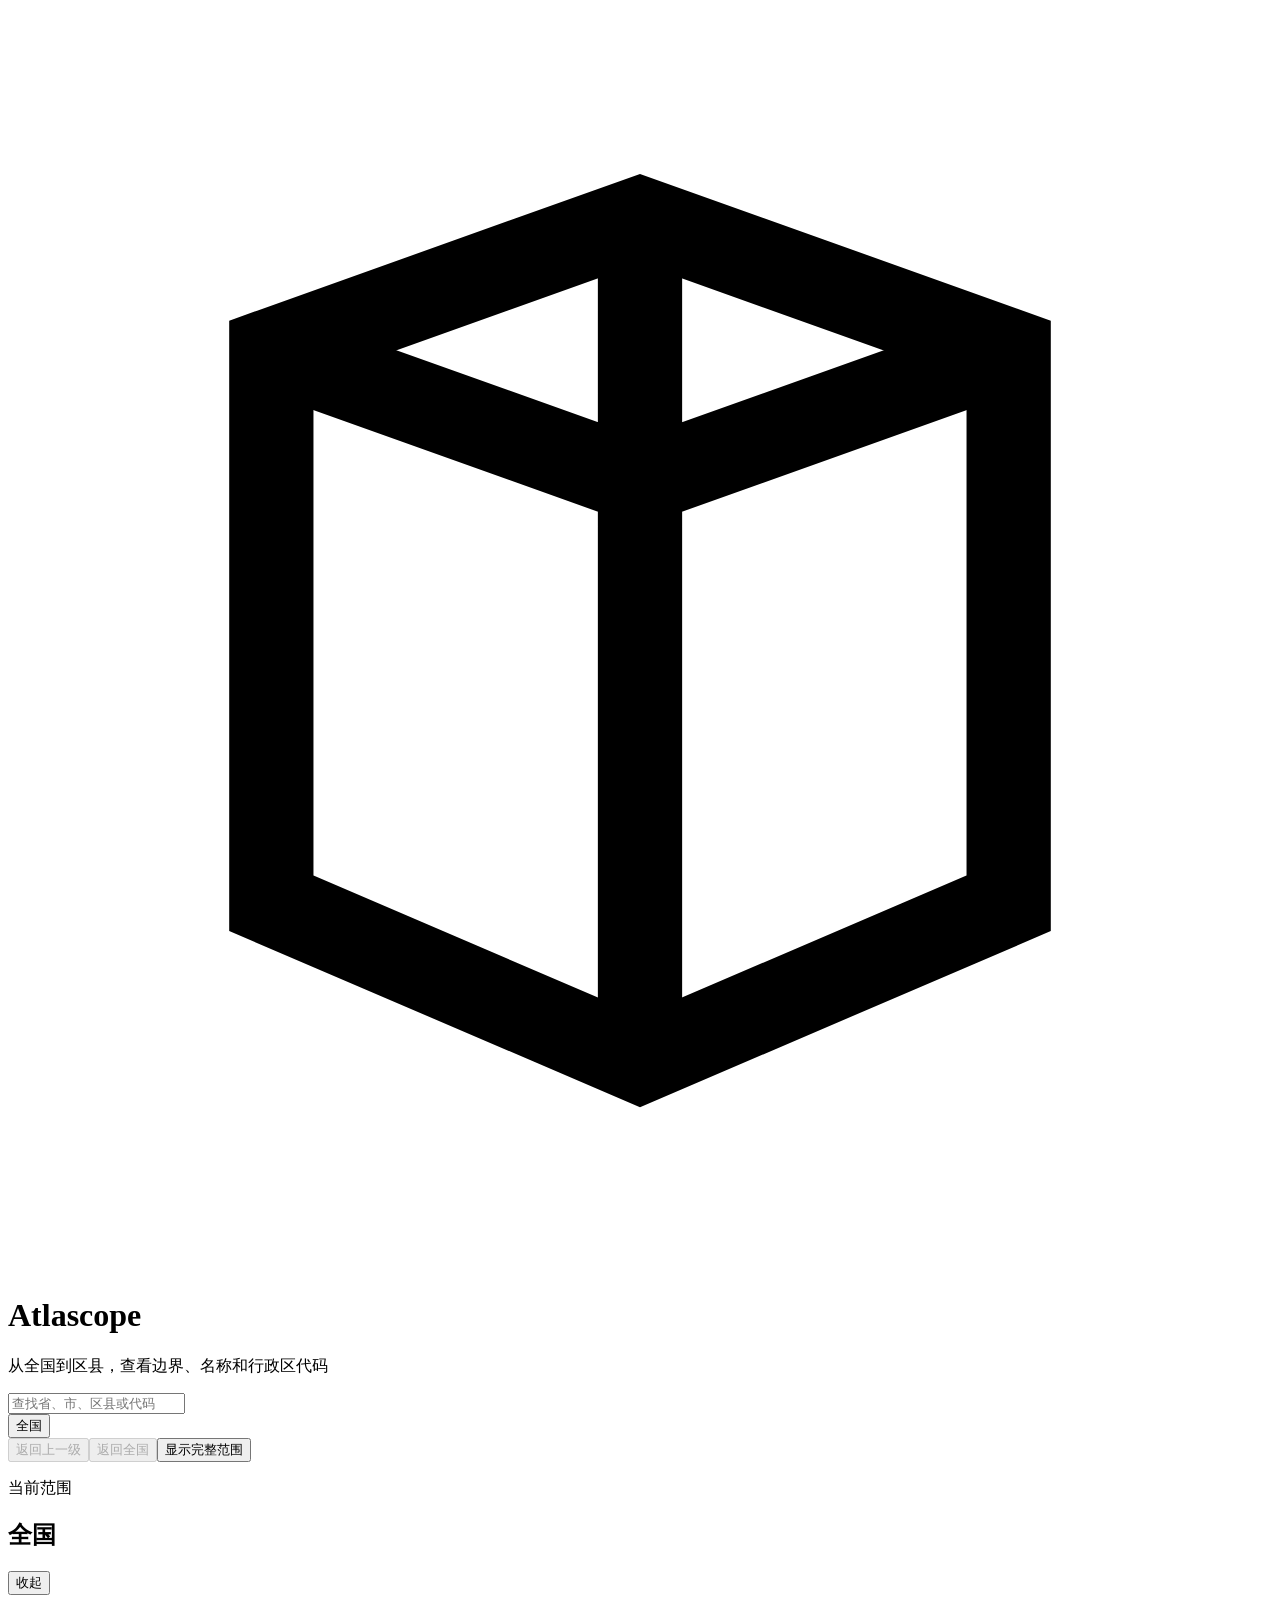
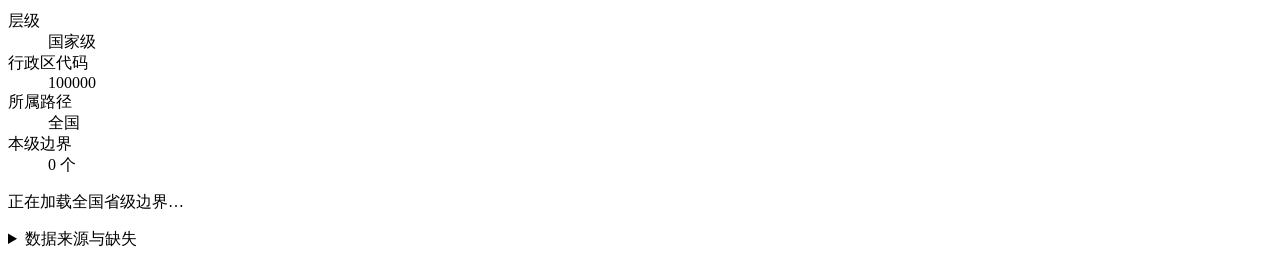
==== index.html @ 9f171c5e "Publish static site files" ====
<!DOCTYPE html><!--BEqRaWG2cNO3hv6pi0K8J--><html lang="zh-CN" class="__variable_ecb3c1 h-full"><head><meta charSet="utf-8"/><link rel="preconnect" href="/" crossorigin=""/><meta name="viewport" content="width=device-width, initial-scale=1"/><link rel="stylesheet" href="/atlascope/_next/static/css/bd05fb4ca9b27a89.css" data-precedence="next"/><link rel="stylesheet" href="/atlascope/_next/static/css/56d1cfe1d485be5c.css" data-precedence="next"/><link rel="stylesheet" href="/atlascope/_next/static/css/735f062c229f827c.css" data-precedence="next"/><link rel="preload" as="script" fetchPriority="low" href="/atlascope/_next/static/chunks/webpack-6c40f031253ef531.js"/><script src="/atlascope/_next/static/chunks/4bd1b696-c023c6e3521b1417.js" async=""></script><script src="/atlascope/_next/static/chunks/255-fd993c962884827f.js" async=""></script><script src="/atlascope/_next/static/chunks/main-app-9b43bfce8f60fe8d.js" async=""></script><script src="/atlascope/_next/static/chunks/951-7b584534cdc76bf4.js" async=""></script><script src="/atlascope/_next/static/chunks/app/page-64fef6099e2eeacb.js" async=""></script><meta name="next-size-adjust" content=""/><meta name="theme-color" content="#eef5f3"/><title>Atlascope</title><meta name="description" content="Atlascope 按省、市、区县查看中国行政区边界、中文名称和行政区代码。边界来自阿里云 DataV GeoAtlas。"/><meta name="application-name" content="Atlascope"/><link rel="icon" href="/atlascope/icon.svg?1429eaff9af753f8" type="image/svg+xml" sizes="any"/><script src="/atlascope/_next/static/chunks/polyfills-42372ed130431b0a.js" noModule=""></script></head><body class="h-full antialiased"><div hidden=""><!--$--><!--/$--></div><div class="flex h-dvh min-h-0 flex-col bg-[#eef5f3] text-[#16332f]"><header class="z-30 flex shrink-0 flex-col gap-2 border-b border-[#d5e4e0] bg-white/92 px-3 py-2.5 backdrop-blur sm:flex-row sm:items-center sm:px-5"><div class="flex items-center gap-3"><span class="grid size-9 place-items-center rounded-xl bg-[#0f6e67] text-white shadow-sm" aria-hidden="true"><svg viewBox="0 0 24 24" class="size-5" fill="none"><path d="M5 6.5 12 4l7 2.5V17L12 20 5 17V6.5Z" stroke="currentColor" stroke-width="1.6"></path><path d="M12 4v16M5 6.5l7 2.5 7-2.5" stroke="currentColor" stroke-width="1.6"></path></svg></span><div><h1 class="text-base font-semibold leading-none tracking-tight">Atlascope</h1><p class="mt-1 hidden text-xs text-[#5d7874] sm:block">从全国到区县，查看边界、名称和行政区代码</p></div></div><div class="relative sm:ml-auto sm:w-80"><input id="base-ui-_R_pavb_" data-slot="input" placeholder="查找省、市、区县或代码" aria-label="查找行政区" class="w-full min-w-0 rounded-lg border border-input px-2.5 py-1 text-base transition-colors outline-none file:inline-flex file:h-6 file:border-0 file:bg-transparent file:text-sm file:font-medium file:text-foreground placeholder:text-muted-foreground focus-visible:border-ring focus-visible:ring-3 focus-visible:ring-ring/50 disabled:pointer-events-none disabled:cursor-not-allowed disabled:bg-input/50 disabled:opacity-50 aria-invalid:border-destructive aria-invalid:ring-3 aria-invalid:ring-destructive/20 md:text-sm dark:bg-input/30 dark:disabled:bg-input/80 dark:aria-invalid:border-destructive/50 dark:aria-invalid:ring-destructive/40 h-10 bg-white md:h-9" value=""/></div></header><div class="relative min-h-0 flex-1"><div data-testid="china-map" class="absolute inset-0 z-0"></div><div class="pointer-events-none absolute inset-0 z-20"><div data-overlay="controls" class="pointer-events-auto absolute left-3 right-14 top-3 flex max-w-[calc(100%-4.5rem)] flex-col gap-2 rounded-2xl bg-white/92 px-3 py-2 shadow-[0_10px_30px_rgba(18,60,55,0.12)] ring-1 ring-[#d7e6e2] md:right-auto md:max-w-[calc(100%-24rem)]"><nav aria-label="层级" class="flex min-w-0 flex-wrap items-center gap-1 text-sm"><span class="flex items-center gap-1"><button type="button" class="rounded-md px-1.5 py-1 hover:bg-[#e7f4f1]">全国</button></span></nav><div class="flex gap-1.5 overflow-x-auto"><button type="button" data-disabled="" tabindex="0" disabled="" data-slot="button" class="group/button inline-flex items-center justify-center rounded-lg border bg-clip-padding text-sm font-medium whitespace-nowrap transition-all outline-none select-none focus-visible:border-ring focus-visible:ring-3 focus-visible:ring-ring/50 active:not-aria-[haspopup]:translate-y-px disabled:pointer-events-none disabled:opacity-50 aria-invalid:border-destructive aria-invalid:ring-3 aria-invalid:ring-destructive/20 dark:aria-invalid:border-destructive/50 dark:aria-invalid:ring-destructive/40 [&amp;_svg]:pointer-events-none [&amp;_svg]:shrink-0 [&amp;_svg:not([class*=&#x27;size-&#x27;])]:size-4 border-border hover:bg-muted hover:text-foreground aria-expanded:bg-muted aria-expanded:text-foreground dark:border-input dark:bg-input/30 dark:hover:bg-input/50 gap-1.5 has-data-[icon=inline-end]:pr-2 has-data-[icon=inline-start]:pl-2 h-10 shrink-0 bg-white px-3 md:h-8">返回上一级</button><button type="button" data-disabled="" tabindex="0" disabled="" data-slot="button" class="group/button inline-flex items-center justify-center rounded-lg border bg-clip-padding text-sm font-medium whitespace-nowrap transition-all outline-none select-none focus-visible:border-ring focus-visible:ring-3 focus-visible:ring-ring/50 active:not-aria-[haspopup]:translate-y-px disabled:pointer-events-none disabled:opacity-50 aria-invalid:border-destructive aria-invalid:ring-3 aria-invalid:ring-destructive/20 dark:aria-invalid:border-destructive/50 dark:aria-invalid:ring-destructive/40 [&amp;_svg]:pointer-events-none [&amp;_svg]:shrink-0 [&amp;_svg:not([class*=&#x27;size-&#x27;])]:size-4 border-border hover:bg-muted hover:text-foreground aria-expanded:bg-muted aria-expanded:text-foreground dark:border-input dark:bg-input/30 dark:hover:bg-input/50 gap-1.5 has-data-[icon=inline-end]:pr-2 has-data-[icon=inline-start]:pl-2 h-10 shrink-0 bg-white px-3 md:h-8">返回全国</button><button type="button" tabindex="0" data-slot="button" class="group/button inline-flex items-center justify-center rounded-lg border bg-clip-padding text-sm font-medium whitespace-nowrap transition-all outline-none select-none focus-visible:border-ring focus-visible:ring-3 focus-visible:ring-ring/50 active:not-aria-[haspopup]:translate-y-px disabled:pointer-events-none disabled:opacity-50 aria-invalid:border-destructive aria-invalid:ring-3 aria-invalid:ring-destructive/20 dark:aria-invalid:border-destructive/50 dark:aria-invalid:ring-destructive/40 [&amp;_svg]:pointer-events-none [&amp;_svg]:shrink-0 [&amp;_svg:not([class*=&#x27;size-&#x27;])]:size-4 border-border hover:bg-muted hover:text-foreground aria-expanded:bg-muted aria-expanded:text-foreground dark:border-input dark:bg-input/30 dark:hover:bg-input/50 gap-1.5 has-data-[icon=inline-end]:pr-2 has-data-[icon=inline-start]:pl-2 h-10 shrink-0 bg-white px-3 md:h-8">显示完整范围</button></div></div><aside data-overlay="sheet" class="pointer-events-auto absolute inset-x-3 flex flex-col overflow-hidden rounded-2xl bg-white shadow-[0_16px_40px_rgba(18,60,55,0.14)] ring-1 ring-[#d7e6e2] md:inset-x-auto md:bottom-auto md:right-3 md:top-3 md:w-[340px] bottom-3 max-h-[46vh] md:max-h-[calc(100%-1.5rem)]"><div class="flex items-start justify-between gap-3 px-4 pt-3"><div class="min-w-0"><p class="text-xs tracking-wide text-[#5d7874]">当前范围</p><h2 data-testid="region-title" class="truncate text-xl font-semibold leading-tight">全国</h2></div><button type="button" tabindex="0" data-slot="button" class="group/button inline-flex items-center justify-center rounded-lg border border-transparent bg-clip-padding text-sm font-medium whitespace-nowrap transition-all outline-none select-none focus-visible:border-ring focus-visible:ring-3 focus-visible:ring-ring/50 active:not-aria-[haspopup]:translate-y-px disabled:pointer-events-none disabled:opacity-50 aria-invalid:border-destructive aria-invalid:ring-3 aria-invalid:ring-destructive/20 dark:aria-invalid:border-destructive/50 dark:aria-invalid:ring-destructive/40 [&amp;_svg]:pointer-events-none [&amp;_svg]:shrink-0 [&amp;_svg:not([class*=&#x27;size-&#x27;])]:size-4 hover:bg-muted hover:text-foreground aria-expanded:bg-muted aria-expanded:text-foreground dark:hover:bg-muted/50 gap-1.5 has-data-[icon=inline-end]:pr-2 has-data-[icon=inline-start]:pl-2 h-10 shrink-0 px-2 md:hidden">收起</button></div><div class="min-h-0 flex-1 overflow-auto px-4 pb-4"><dl class="mt-3 grid grid-cols-[5.5rem_1fr] gap-y-1.5 text-sm"><dt class="text-[#5d7874]">层级</dt><dd>国家级</dd><dt class="text-[#5d7874]">行政区代码</dt><dd data-testid="region-code">100000</dd><dt class="text-[#5d7874]">所属路径</dt><dd data-testid="region-path">全国</dd><dt class="text-[#5d7874]">本级边界</dt><dd>0<!-- --> 个</dd></dl><p class="mt-3 text-sm text-[#5d7874]">正在加载全国省级边界…</p><details class="mt-4 text-xs leading-5 text-[#5d7874]"><summary class="cursor-pointer text-sm text-[#3f5f5b]">数据来源与缺失</summary><p class="mt-2">边界来自阿里云 DataV GeoAtlas areas_v3<!-- -->。区县只表示行政层级，轮廓不是测绘成果。</p><p class="mt-2">初始视野避开了海南省几何里偏南的南海诸岛，方便阅读陆域名称；「显示完整范围」会把数据源里的全部省级几何纳入画面。</p></details></div></aside></div></div></div><!--$--><!--/$--><script src="/atlascope/_next/static/chunks/webpack-6c40f031253ef531.js" id="_R_" async=""></script><script>(self.__next_f=self.__next_f||[]).push([0])</script><script>self.__next_f.push([1,"1:\"$Sreact.fragment\"\n2:I[9766,[],\"\"]\n3:I[8924,[],\"\"]\n4:I[2688,[\"951\",\"static/chunks/951-7b584534cdc76bf4.js\",\"974\",\"static/chunks/app/page-64fef6099e2eeacb.js\"],\"Explorer\"]\n5:I[4431,[],\"OutletBoundary\"]\n7:I[5278,[],\"AsyncMetadataOutlet\"]\n9:I[4431,[],\"ViewportBoundary\"]\nb:I[4431,[],\"MetadataBoundary\"]\nc:\"$Sreact.suspense\"\ne:I[7150,[],\"\"]\n:HC[\"/\",\"\"]\n:HL[\"/atlascope/_next/static/css/bd05fb4ca9b27a89.css\",\"style\"]\n:HL[\"/atlascope/_next/static/css/56d1cfe1d485be5c.css\",\"style\"]\n:HL[\"/atlascope/_next/static/css/735f062c229f827c.css\",\"style\"]\n"])</script><script>self.__next_f.push([1,"0:{\"P\":null,\"b\":\"BEqRaWG2cNO3hv6pi0K8J\",\"p\":\"/atlascope\",\"c\":[\"\",\"\"],\"i\":false,\"f\":[[[\"\",{\"children\":[\"__PAGE__\",{}]},\"$undefined\",\"$undefined\",true],[\"\",[\"$\",\"$1\",\"c\",{\"children\":[[[\"$\",\"link\",\"0\",{\"rel\":\"stylesheet\",\"href\":\"/atlascope/_next/static/css/bd05fb4ca9b27a89.css\",\"precedence\":\"next\",\"crossOrigin\":\"$undefined\",\"nonce\":\"$undefined\"}],[\"$\",\"link\",\"1\",{\"rel\":\"stylesheet\",\"href\":\"/atlascope/_next/static/css/56d1cfe1d485be5c.css\",\"precedence\":\"next\",\"crossOrigin\":\"$undefined\",\"nonce\":\"$undefined\"}]],[\"$\",\"html\",null,{\"lang\":\"zh-CN\",\"className\":\"__variable_ecb3c1 h-full\",\"children\":[\"$\",\"body\",null,{\"className\":\"h-full antialiased\",\"children\":[\"$\",\"$L2\",null,{\"parallelRouterKey\":\"children\",\"error\":\"$undefined\",\"errorStyles\":\"$undefined\",\"errorScripts\":\"$undefined\",\"template\":[\"$\",\"$L3\",null,{}],\"templateStyles\":\"$undefined\",\"templateScripts\":\"$undefined\",\"notFound\":[[[\"$\",\"title\",null,{\"children\":\"404: This page could not be found.\"}],[\"$\",\"div\",null,{\"style\":{\"fontFamily\":\"system-ui,\\\"Segoe UI\\\",Roboto,Helvetica,Arial,sans-serif,\\\"Apple Color Emoji\\\",\\\"Segoe UI Emoji\\\"\",\"height\":\"100vh\",\"textAlign\":\"center\",\"display\":\"flex\",\"flexDirection\":\"column\",\"alignItems\":\"center\",\"justifyContent\":\"center\"},\"children\":[\"$\",\"div\",null,{\"children\":[[\"$\",\"style\",null,{\"dangerouslySetInnerHTML\":{\"__html\":\"body{color:#000;background:#fff;margin:0}.next-error-h1{border-right:1px solid rgba(0,0,0,.3)}@media (prefers-color-scheme:dark){body{color:#fff;background:#000}.next-error-h1{border-right:1px solid rgba(255,255,255,.3)}}\"}}],[\"$\",\"h1\",null,{\"className\":\"next-error-h1\",\"style\":{\"display\":\"inline-block\",\"margin\":\"0 20px 0 0\",\"padding\":\"0 23px 0 0\",\"fontSize\":24,\"fontWeight\":500,\"verticalAlign\":\"top\",\"lineHeight\":\"49px\"},\"children\":404}],[\"$\",\"div\",null,{\"style\":{\"display\":\"inline-block\"},\"children\":[\"$\",\"h2\",null,{\"style\":{\"fontSize\":14,\"fontWeight\":400,\"lineHeight\":\"49px\",\"margin\":0},\"children\":\"This page could not be found.\"}]}]]}]}]],[]],\"forbidden\":\"$undefined\",\"unauthorized\":\"$undefined\"}]}]}]]}],{\"children\":[\"__PAGE__\",[\"$\",\"$1\",\"c\",{\"children\":[[\"$\",\"$L4\",null,{}],[[\"$\",\"link\",\"0\",{\"rel\":\"stylesheet\",\"href\":\"/atlascope/_next/static/css/735f062c229f827c.css\",\"precedence\":\"next\",\"crossOrigin\":\"$undefined\",\"nonce\":\"$undefined\"}]],[\"$\",\"$L5\",null,{\"children\":[\"$L6\",[\"$\",\"$L7\",null,{\"promise\":\"$@8\"}]]}]]}],{},null,false]},null,false],[\"$\",\"$1\",\"h\",{\"children\":[null,[[\"$\",\"$L9\",null,{\"children\":\"$La\"}],[\"$\",\"meta\",null,{\"name\":\"next-size-adjust\",\"content\":\"\"}]],[\"$\",\"$Lb\",null,{\"children\":[\"$\",\"div\",null,{\"hidden\":true,\"children\":[\"$\",\"$c\",null,{\"fallback\":null,\"children\":\"$Ld\"}]}]}]]}],false]],\"m\":\"$undefined\",\"G\":[\"$e\",[]],\"s\":false,\"S\":true}\n"])</script><script>self.__next_f.push([1,"a:[[\"$\",\"meta\",\"0\",{\"charSet\":\"utf-8\"}],[\"$\",\"meta\",\"1\",{\"name\":\"viewport\",\"content\":\"width=device-width, initial-scale=1\"}],[\"$\",\"meta\",\"2\",{\"name\":\"theme-color\",\"content\":\"#eef5f3\"}]]\n6:null\n"])</script><script>self.__next_f.push([1,"f:I[622,[],\"IconMark\"]\n8:{\"metadata\":[[\"$\",\"title\",\"0\",{\"children\":\"Atlascope\"}],[\"$\",\"meta\",\"1\",{\"name\":\"description\",\"content\":\"Atlascope 按省、市、区县查看中国行政区边界、中文名称和行政区代码。边界来自阿里云 DataV GeoAtlas。\"}],[\"$\",\"meta\",\"2\",{\"name\":\"application-name\",\"content\":\"Atlascope\"}],[\"$\",\"link\",\"3\",{\"rel\":\"icon\",\"href\":\"/atlascope/icon.svg?1429eaff9af753f8\",\"type\":\"image/svg+xml\",\"sizes\":\"any\"}],[\"$\",\"$Lf\",\"4\",{}]],\"error\":null,\"digest\":\"$undefined\"}\n"])</script><script>self.__next_f.push([1,"d:\"$8:metadata\"\n"])</script></body></html>
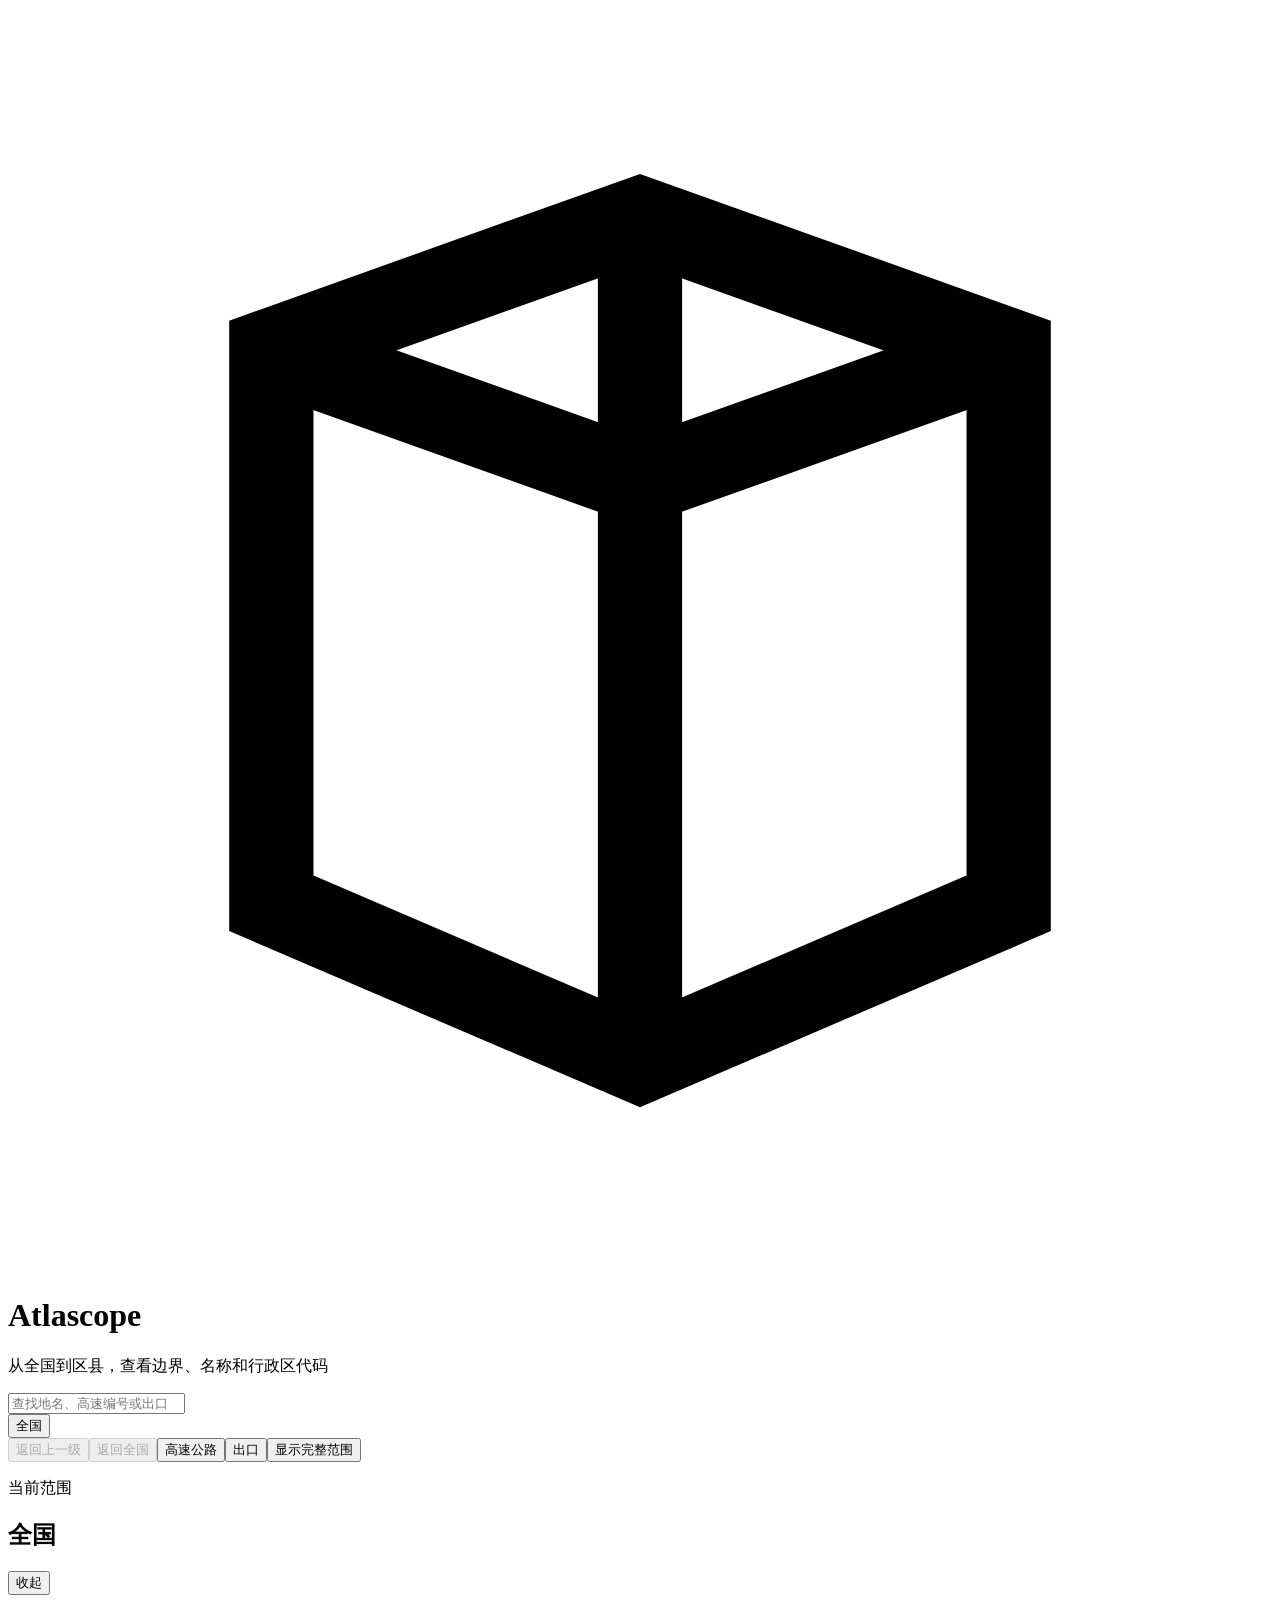
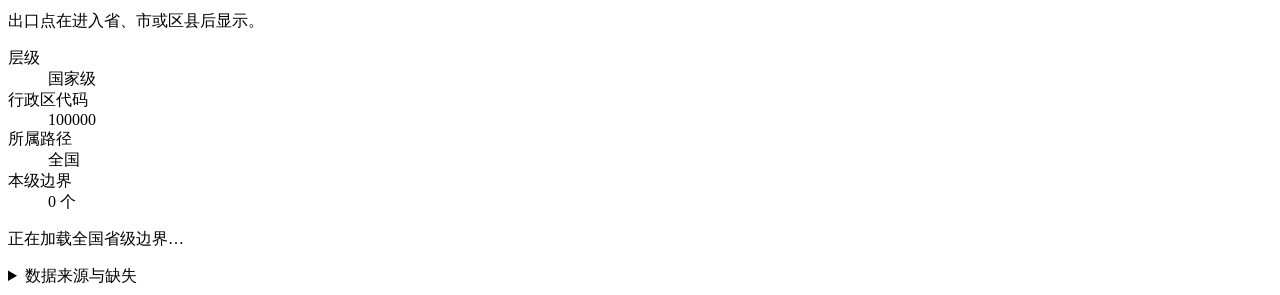
==== commit 9bfd303c: "Add expressway and exit layers" ====
--- a/index.html
+++ b/index.html
@@ -1 +1 @@
-<!DOCTYPE html><!--BEqRaWG2cNO3hv6pi0K8J--><html lang="zh-CN" class="__variable_ecb3c1 h-full"><head><meta charSet="utf-8"/><link rel="preconnect" href="/" crossorigin=""/><meta name="viewport" content="width=device-width, initial-scale=1"/><link rel="stylesheet" href="/atlascope/_next/static/css/bd05fb4ca9b27a89.css" data-precedence="next"/><link rel="stylesheet" href="/atlascope/_next/static/css/56d1cfe1d485be5c.css" data-precedence="next"/><link rel="stylesheet" href="/atlascope/_next/static/css/735f062c229f827c.css" data-precedence="next"/><link rel="preload" as="script" fetchPriority="low" href="/atlascope/_next/static/chunks/webpack-6c40f031253ef531.js"/><script src="/atlascope/_next/static/chunks/4bd1b696-c023c6e3521b1417.js" async=""></script><script src="/atlascope/_next/static/chunks/255-fd993c962884827f.js" async=""></script><script src="/atlascope/_next/static/chunks/main-app-9b43bfce8f60fe8d.js" async=""></script><script src="/atlascope/_next/static/chunks/951-7b584534cdc76bf4.js" async=""></script><script src="/atlascope/_next/static/chunks/app/page-64fef6099e2eeacb.js" async=""></script><meta name="next-size-adjust" content=""/><meta name="theme-color" content="#eef5f3"/><title>Atlascope</title><meta name="description" content="Atlascope 按省、市、区县查看中国行政区边界、中文名称和行政区代码。边界来自阿里云 DataV GeoAtlas。"/><meta name="application-name" content="Atlascope"/><link rel="icon" href="/atlascope/icon.svg?1429eaff9af753f8" type="image/svg+xml" sizes="any"/><script src="/atlascope/_next/static/chunks/polyfills-42372ed130431b0a.js" noModule=""></script></head><body class="h-full antialiased"><div hidden=""><!--$--><!--/$--></div><div class="flex h-dvh min-h-0 flex-col bg-[#eef5f3] text-[#16332f]"><header class="z-30 flex shrink-0 flex-col gap-2 border-b border-[#d5e4e0] bg-white/92 px-3 py-2.5 backdrop-blur sm:flex-row sm:items-center sm:px-5"><div class="flex items-center gap-3"><span class="grid size-9 place-items-center rounded-xl bg-[#0f6e67] text-white shadow-sm" aria-hidden="true"><svg viewBox="0 0 24 24" class="size-5" fill="none"><path d="M5 6.5 12 4l7 2.5V17L12 20 5 17V6.5Z" stroke="currentColor" stroke-width="1.6"></path><path d="M12 4v16M5 6.5l7 2.5 7-2.5" stroke="currentColor" stroke-width="1.6"></path></svg></span><div><h1 class="text-base font-semibold leading-none tracking-tight">Atlascope</h1><p class="mt-1 hidden text-xs text-[#5d7874] sm:block">从全国到区县，查看边界、名称和行政区代码</p></div></div><div class="relative sm:ml-auto sm:w-80"><input id="base-ui-_R_pavb_" data-slot="input" placeholder="查找省、市、区县或代码" aria-label="查找行政区" class="w-full min-w-0 rounded-lg border border-input px-2.5 py-1 text-base transition-colors outline-none file:inline-flex file:h-6 file:border-0 file:bg-transparent file:text-sm file:font-medium file:text-foreground placeholder:text-muted-foreground focus-visible:border-ring focus-visible:ring-3 focus-visible:ring-ring/50 disabled:pointer-events-none disabled:cursor-not-allowed disabled:bg-input/50 disabled:opacity-50 aria-invalid:border-destructive aria-invalid:ring-3 aria-invalid:ring-destructive/20 md:text-sm dark:bg-input/30 dark:disabled:bg-input/80 dark:aria-invalid:border-destructive/50 dark:aria-invalid:ring-destructive/40 h-10 bg-white md:h-9" value=""/></div></header><div class="relative min-h-0 flex-1"><div data-testid="china-map" class="absolute inset-0 z-0"></div><div class="pointer-events-none absolute inset-0 z-20"><div data-overlay="controls" class="pointer-events-auto absolute left-3 right-14 top-3 flex max-w-[calc(100%-4.5rem)] flex-col gap-2 rounded-2xl bg-white/92 px-3 py-2 shadow-[0_10px_30px_rgba(18,60,55,0.12)] ring-1 ring-[#d7e6e2] md:right-auto md:max-w-[calc(100%-24rem)]"><nav aria-label="层级" class="flex min-w-0 flex-wrap items-center gap-1 text-sm"><span class="flex items-center gap-1"><button type="button" class="rounded-md px-1.5 py-1 hover:bg-[#e7f4f1]">全国</button></span></nav><div class="flex gap-1.5 overflow-x-auto"><button type="button" data-disabled="" tabindex="0" disabled="" data-slot="button" class="group/button inline-flex items-center justify-center rounded-lg border bg-clip-padding text-sm font-medium whitespace-nowrap transition-all outline-none select-none focus-visible:border-ring focus-visible:ring-3 focus-visible:ring-ring/50 active:not-aria-[haspopup]:translate-y-px disabled:pointer-events-none disabled:opacity-50 aria-invalid:border-destructive aria-invalid:ring-3 aria-invalid:ring-destructive/20 dark:aria-invalid:border-destructive/50 dark:aria-invalid:ring-destructive/40 [&amp;_svg]:pointer-events-none [&amp;_svg]:shrink-0 [&amp;_svg:not([class*=&#x27;size-&#x27;])]:size-4 border-border hover:bg-muted hover:text-foreground aria-expanded:bg-muted aria-expanded:text-foreground dark:border-input dark:bg-input/30 dark:hover:bg-input/50 gap-1.5 has-data-[icon=inline-end]:pr-2 has-data-[icon=inline-start]:pl-2 h-10 shrink-0 bg-white px-3 md:h-8">返回上一级</button><button type="button" data-disabled="" tabindex="0" disabled="" data-slot="button" class="group/button inline-flex items-center justify-center rounded-lg border bg-clip-padding text-sm font-medium whitespace-nowrap transition-all outline-none select-none focus-visible:border-ring focus-visible:ring-3 focus-visible:ring-ring/50 active:not-aria-[haspopup]:translate-y-px disabled:pointer-events-none disabled:opacity-50 aria-invalid:border-destructive aria-invalid:ring-3 aria-invalid:ring-destructive/20 dark:aria-invalid:border-destructive/50 dark:aria-invalid:ring-destructive/40 [&amp;_svg]:pointer-events-none [&amp;_svg]:shrink-0 [&amp;_svg:not([class*=&#x27;size-&#x27;])]:size-4 border-border hover:bg-muted hover:text-foreground aria-expanded:bg-muted aria-expanded:text-foreground dark:border-input dark:bg-input/30 dark:hover:bg-input/50 gap-1.5 has-data-[icon=inline-end]:pr-2 has-data-[icon=inline-start]:pl-2 h-10 shrink-0 bg-white px-3 md:h-8">返回全国</button><button type="button" tabindex="0" data-slot="button" class="group/button inline-flex items-center justify-center rounded-lg border bg-clip-padding text-sm font-medium whitespace-nowrap transition-all outline-none select-none focus-visible:border-ring focus-visible:ring-3 focus-visible:ring-ring/50 active:not-aria-[haspopup]:translate-y-px disabled:pointer-events-none disabled:opacity-50 aria-invalid:border-destructive aria-invalid:ring-3 aria-invalid:ring-destructive/20 dark:aria-invalid:border-destructive/50 dark:aria-invalid:ring-destructive/40 [&amp;_svg]:pointer-events-none [&amp;_svg]:shrink-0 [&amp;_svg:not([class*=&#x27;size-&#x27;])]:size-4 border-border hover:bg-muted hover:text-foreground aria-expanded:bg-muted aria-expanded:text-foreground dark:border-input dark:bg-input/30 dark:hover:bg-input/50 gap-1.5 has-data-[icon=inline-end]:pr-2 has-data-[icon=inline-start]:pl-2 h-10 shrink-0 bg-white px-3 md:h-8">显示完整范围</button></div></div><aside data-overlay="sheet" class="pointer-events-auto absolute inset-x-3 flex flex-col overflow-hidden rounded-2xl bg-white shadow-[0_16px_40px_rgba(18,60,55,0.14)] ring-1 ring-[#d7e6e2] md:inset-x-auto md:bottom-auto md:right-3 md:top-3 md:w-[340px] bottom-3 max-h-[46vh] md:max-h-[calc(100%-1.5rem)]"><div class="flex items-start justify-between gap-3 px-4 pt-3"><div class="min-w-0"><p class="text-xs tracking-wide text-[#5d7874]">当前范围</p><h2 data-testid="region-title" class="truncate text-xl font-semibold leading-tight">全国</h2></div><button type="button" tabindex="0" data-slot="button" class="group/button inline-flex items-center justify-center rounded-lg border border-transparent bg-clip-padding text-sm font-medium whitespace-nowrap transition-all outline-none select-none focus-visible:border-ring focus-visible:ring-3 focus-visible:ring-ring/50 active:not-aria-[haspopup]:translate-y-px disabled:pointer-events-none disabled:opacity-50 aria-invalid:border-destructive aria-invalid:ring-3 aria-invalid:ring-destructive/20 dark:aria-invalid:border-destructive/50 dark:aria-invalid:ring-destructive/40 [&amp;_svg]:pointer-events-none [&amp;_svg]:shrink-0 [&amp;_svg:not([class*=&#x27;size-&#x27;])]:size-4 hover:bg-muted hover:text-foreground aria-expanded:bg-muted aria-expanded:text-foreground dark:hover:bg-muted/50 gap-1.5 has-data-[icon=inline-end]:pr-2 has-data-[icon=inline-start]:pl-2 h-10 shrink-0 px-2 md:hidden">收起</button></div><div class="min-h-0 flex-1 overflow-auto px-4 pb-4"><dl class="mt-3 grid grid-cols-[5.5rem_1fr] gap-y-1.5 text-sm"><dt class="text-[#5d7874]">层级</dt><dd>国家级</dd><dt class="text-[#5d7874]">行政区代码</dt><dd data-testid="region-code">100000</dd><dt class="text-[#5d7874]">所属路径</dt><dd data-testid="region-path">全国</dd><dt class="text-[#5d7874]">本级边界</dt><dd>0<!-- --> 个</dd></dl><p class="mt-3 text-sm text-[#5d7874]">正在加载全国省级边界…</p><details class="mt-4 text-xs leading-5 text-[#5d7874]"><summary class="cursor-pointer text-sm text-[#3f5f5b]">数据来源与缺失</summary><p class="mt-2">边界来自阿里云 DataV GeoAtlas areas_v3<!-- -->。区县只表示行政层级，轮廓不是测绘成果。</p><p class="mt-2">初始视野避开了海南省几何里偏南的南海诸岛，方便阅读陆域名称；「显示完整范围」会把数据源里的全部省级几何纳入画面。</p></details></div></aside></div></div></div><!--$--><!--/$--><script src="/atlascope/_next/static/chunks/webpack-6c40f031253ef531.js" id="_R_" async=""></script><script>(self.__next_f=self.__next_f||[]).push([0])</script><script>self.__next_f.push([1,"1:\"$Sreact.fragment\"\n2:I[9766,[],\"\"]\n3:I[8924,[],\"\"]\n4:I[2688,[\"951\",\"static/chunks/951-7b584534cdc76bf4.js\",\"974\",\"static/chunks/app/page-64fef6099e2eeacb.js\"],\"Explorer\"]\n5:I[4431,[],\"OutletBoundary\"]\n7:I[5278,[],\"AsyncMetadataOutlet\"]\n9:I[4431,[],\"ViewportBoundary\"]\nb:I[4431,[],\"MetadataBoundary\"]\nc:\"$Sreact.suspense\"\ne:I[7150,[],\"\"]\n:HC[\"/\",\"\"]\n:HL[\"/atlascope/_next/static/css/bd05fb4ca9b27a89.css\",\"style\"]\n:HL[\"/atlascope/_next/static/css/56d1cfe1d485be5c.css\",\"style\"]\n:HL[\"/atlascope/_next/static/css/735f062c229f827c.css\",\"style\"]\n"])</script><script>self.__next_f.push([1,"0:{\"P\":null,\"b\":\"BEqRaWG2cNO3hv6pi0K8J\",\"p\":\"/atlascope\",\"c\":[\"\",\"\"],\"i\":false,\"f\":[[[\"\",{\"children\":[\"__PAGE__\",{}]},\"$undefined\",\"$undefined\",true],[\"\",[\"$\",\"$1\",\"c\",{\"children\":[[[\"$\",\"link\",\"0\",{\"rel\":\"stylesheet\",\"href\":\"/atlascope/_next/static/css/bd05fb4ca9b27a89.css\",\"precedence\":\"next\",\"crossOrigin\":\"$undefined\",\"nonce\":\"$undefined\"}],[\"$\",\"link\",\"1\",{\"rel\":\"stylesheet\",\"href\":\"/atlascope/_next/static/css/56d1cfe1d485be5c.css\",\"precedence\":\"next\",\"crossOrigin\":\"$undefined\",\"nonce\":\"$undefined\"}]],[\"$\",\"html\",null,{\"lang\":\"zh-CN\",\"className\":\"__variable_ecb3c1 h-full\",\"children\":[\"$\",\"body\",null,{\"className\":\"h-full antialiased\",\"children\":[\"$\",\"$L2\",null,{\"parallelRouterKey\":\"children\",\"error\":\"$undefined\",\"errorStyles\":\"$undefined\",\"errorScripts\":\"$undefined\",\"template\":[\"$\",\"$L3\",null,{}],\"templateStyles\":\"$undefined\",\"templateScripts\":\"$undefined\",\"notFound\":[[[\"$\",\"title\",null,{\"children\":\"404: This page could not be found.\"}],[\"$\",\"div\",null,{\"style\":{\"fontFamily\":\"system-ui,\\\"Segoe UI\\\",Roboto,Helvetica,Arial,sans-serif,\\\"Apple Color Emoji\\\",\\\"Segoe UI Emoji\\\"\",\"height\":\"100vh\",\"textAlign\":\"center\",\"display\":\"flex\",\"flexDirection\":\"column\",\"alignItems\":\"center\",\"justifyContent\":\"center\"},\"children\":[\"$\",\"div\",null,{\"children\":[[\"$\",\"style\",null,{\"dangerouslySetInnerHTML\":{\"__html\":\"body{color:#000;background:#fff;margin:0}.next-error-h1{border-right:1px solid rgba(0,0,0,.3)}@media (prefers-color-scheme:dark){body{color:#fff;background:#000}.next-error-h1{border-right:1px solid rgba(255,255,255,.3)}}\"}}],[\"$\",\"h1\",null,{\"className\":\"next-error-h1\",\"style\":{\"display\":\"inline-block\",\"margin\":\"0 20px 0 0\",\"padding\":\"0 23px 0 0\",\"fontSize\":24,\"fontWeight\":500,\"verticalAlign\":\"top\",\"lineHeight\":\"49px\"},\"children\":404}],[\"$\",\"div\",null,{\"style\":{\"display\":\"inline-block\"},\"children\":[\"$\",\"h2\",null,{\"style\":{\"fontSize\":14,\"fontWeight\":400,\"lineHeight\":\"49px\",\"margin\":0},\"children\":\"This page could not be found.\"}]}]]}]}]],[]],\"forbidden\":\"$undefined\",\"unauthorized\":\"$undefined\"}]}]}]]}],{\"children\":[\"__PAGE__\",[\"$\",\"$1\",\"c\",{\"children\":[[\"$\",\"$L4\",null,{}],[[\"$\",\"link\",\"0\",{\"rel\":\"stylesheet\",\"href\":\"/atlascope/_next/static/css/735f062c229f827c.css\",\"precedence\":\"next\",\"crossOrigin\":\"$undefined\",\"nonce\":\"$undefined\"}]],[\"$\",\"$L5\",null,{\"children\":[\"$L6\",[\"$\",\"$L7\",null,{\"promise\":\"$@8\"}]]}]]}],{},null,false]},null,false],[\"$\",\"$1\",\"h\",{\"children\":[null,[[\"$\",\"$L9\",null,{\"children\":\"$La\"}],[\"$\",\"meta\",null,{\"name\":\"next-size-adjust\",\"content\":\"\"}]],[\"$\",\"$Lb\",null,{\"children\":[\"$\",\"div\",null,{\"hidden\":true,\"children\":[\"$\",\"$c\",null,{\"fallback\":null,\"children\":\"$Ld\"}]}]}]]}],false]],\"m\":\"$undefined\",\"G\":[\"$e\",[]],\"s\":false,\"S\":true}\n"])</script><script>self.__next_f.push([1,"a:[[\"$\",\"meta\",\"0\",{\"charSet\":\"utf-8\"}],[\"$\",\"meta\",\"1\",{\"name\":\"viewport\",\"content\":\"width=device-width, initial-scale=1\"}],[\"$\",\"meta\",\"2\",{\"name\":\"theme-color\",\"content\":\"#eef5f3\"}]]\n6:null\n"])</script><script>self.__next_f.push([1,"f:I[622,[],\"IconMark\"]\n8:{\"metadata\":[[\"$\",\"title\",\"0\",{\"children\":\"Atlascope\"}],[\"$\",\"meta\",\"1\",{\"name\":\"description\",\"content\":\"Atlascope 按省、市、区县查看中国行政区边界、中文名称和行政区代码。边界来自阿里云 DataV GeoAtlas。\"}],[\"$\",\"meta\",\"2\",{\"name\":\"application-name\",\"content\":\"Atlascope\"}],[\"$\",\"link\",\"3\",{\"rel\":\"icon\",\"href\":\"/atlascope/icon.svg?1429eaff9af753f8\",\"type\":\"image/svg+xml\",\"sizes\":\"any\"}],[\"$\",\"$Lf\",\"4\",{}]],\"error\":null,\"digest\":\"$undefined\"}\n"])</script><script>self.__next_f.push([1,"d:\"$8:metadata\"\n"])</script></body></html>+<!DOCTYPE html><!--FikFFmZtF4sQi7BpZ5A9f--><html lang="zh-CN" class="__variable_ecb3c1 h-full"><head><meta charSet="utf-8"/><link rel="preconnect" href="/" crossorigin=""/><meta name="viewport" content="width=device-width, initial-scale=1"/><link rel="stylesheet" href="/atlascope/_next/static/css/bd05fb4ca9b27a89.css" data-precedence="next"/><link rel="stylesheet" href="/atlascope/_next/static/css/fbc2d66ecadf150b.css" data-precedence="next"/><link rel="stylesheet" href="/atlascope/_next/static/css/735f062c229f827c.css" data-precedence="next"/><link rel="preload" as="script" fetchPriority="low" href="/atlascope/_next/static/chunks/webpack-6c40f031253ef531.js"/><script src="/atlascope/_next/static/chunks/4bd1b696-c023c6e3521b1417.js" async=""></script><script src="/atlascope/_next/static/chunks/255-fd993c962884827f.js" async=""></script><script src="/atlascope/_next/static/chunks/main-app-9b43bfce8f60fe8d.js" async=""></script><script src="/atlascope/_next/static/chunks/951-7b584534cdc76bf4.js" async=""></script><script src="/atlascope/_next/static/chunks/app/page-9445af00aa179573.js" async=""></script><meta name="next-size-adjust" content=""/><meta name="theme-color" content="#eef5f3"/><title>Atlascope</title><meta name="description" content="Atlascope 按省、市、区县查看中国行政区边界、中文名称和行政区代码。边界来自阿里云 DataV GeoAtlas。"/><meta name="application-name" content="Atlascope"/><link rel="icon" href="/atlascope/icon.svg?1429eaff9af753f8" type="image/svg+xml" sizes="any"/><script src="/atlascope/_next/static/chunks/polyfills-42372ed130431b0a.js" noModule=""></script></head><body class="h-full antialiased"><div hidden=""><!--$--><!--/$--></div><div class="flex h-dvh min-h-0 flex-col bg-[#eef5f3] text-[#16332f]"><header class="z-30 flex shrink-0 flex-col gap-2 border-b border-[#d5e4e0] bg-white/92 px-3 py-2.5 backdrop-blur sm:flex-row sm:items-center sm:px-5"><div class="flex items-center gap-3"><span class="grid size-9 place-items-center rounded-xl bg-[#0f6e67] text-white shadow-sm" aria-hidden="true"><svg viewBox="0 0 24 24" class="size-5" fill="none"><path d="M5 6.5 12 4l7 2.5V17L12 20 5 17V6.5Z" stroke="currentColor" stroke-width="1.6"></path><path d="M12 4v16M5 6.5l7 2.5 7-2.5" stroke="currentColor" stroke-width="1.6"></path></svg></span><div><h1 class="text-base font-semibold leading-none tracking-tight">Atlascope</h1><p class="mt-1 hidden text-xs text-[#5d7874] sm:block">从全国到区县，查看边界、名称和行政区代码</p></div></div><div class="relative sm:ml-auto sm:w-80"><input id="base-ui-_R_pavb_" data-slot="input" placeholder="查找地名、高速编号或出口" aria-label="查找行政区" class="w-full min-w-0 rounded-lg border border-input px-2.5 py-1 text-base transition-colors outline-none file:inline-flex file:h-6 file:border-0 file:bg-transparent file:text-sm file:font-medium file:text-foreground placeholder:text-muted-foreground focus-visible:border-ring focus-visible:ring-3 focus-visible:ring-ring/50 disabled:pointer-events-none disabled:cursor-not-allowed disabled:bg-input/50 disabled:opacity-50 aria-invalid:border-destructive aria-invalid:ring-3 aria-invalid:ring-destructive/20 md:text-sm dark:bg-input/30 dark:disabled:bg-input/80 dark:aria-invalid:border-destructive/50 dark:aria-invalid:ring-destructive/40 h-10 bg-white md:h-9" value=""/></div></header><div class="relative min-h-0 flex-1"><div data-testid="china-map" class="absolute inset-0 z-0"></div><div class="pointer-events-none absolute inset-0 z-20"><div data-overlay="controls" class="pointer-events-auto absolute left-3 right-14 top-3 flex max-w-[calc(100%-4.5rem)] flex-col gap-2 rounded-2xl bg-white/92 px-3 py-2 shadow-[0_10px_30px_rgba(18,60,55,0.12)] ring-1 ring-[#d7e6e2] md:right-auto md:max-w-[calc(100%-24rem)]"><nav aria-label="层级" class="flex min-w-0 flex-wrap items-center gap-1 text-sm"><span class="flex items-center gap-1"><button type="button" class="rounded-md px-1.5 py-1 hover:bg-[#e7f4f1]">全国</button></span></nav><div class="flex gap-1.5 overflow-x-auto"><button type="button" data-disabled="" tabindex="0" disabled="" data-slot="button" class="group/button inline-flex items-center justify-center rounded-lg border bg-clip-padding text-sm font-medium whitespace-nowrap transition-all outline-none select-none focus-visible:border-ring focus-visible:ring-3 focus-visible:ring-ring/50 active:not-aria-[haspopup]:translate-y-px disabled:pointer-events-none disabled:opacity-50 aria-invalid:border-destructive aria-invalid:ring-3 aria-invalid:ring-destructive/20 dark:aria-invalid:border-destructive/50 dark:aria-invalid:ring-destructive/40 [&amp;_svg]:pointer-events-none [&amp;_svg]:shrink-0 [&amp;_svg:not([class*=&#x27;size-&#x27;])]:size-4 border-border hover:bg-muted hover:text-foreground aria-expanded:bg-muted aria-expanded:text-foreground dark:border-input dark:bg-input/30 dark:hover:bg-input/50 gap-1.5 has-data-[icon=inline-end]:pr-2 has-data-[icon=inline-start]:pl-2 h-10 shrink-0 bg-white px-3 md:h-8">返回上一级</button><button type="button" data-disabled="" tabindex="0" disabled="" data-slot="button" class="group/button inline-flex items-center justify-center rounded-lg border bg-clip-padding text-sm font-medium whitespace-nowrap transition-all outline-none select-none focus-visible:border-ring focus-visible:ring-3 focus-visible:ring-ring/50 active:not-aria-[haspopup]:translate-y-px disabled:pointer-events-none disabled:opacity-50 aria-invalid:border-destructive aria-invalid:ring-3 aria-invalid:ring-destructive/20 dark:aria-invalid:border-destructive/50 dark:aria-invalid:ring-destructive/40 [&amp;_svg]:pointer-events-none [&amp;_svg]:shrink-0 [&amp;_svg:not([class*=&#x27;size-&#x27;])]:size-4 border-border hover:bg-muted hover:text-foreground aria-expanded:bg-muted aria-expanded:text-foreground dark:border-input dark:bg-input/30 dark:hover:bg-input/50 gap-1.5 has-data-[icon=inline-end]:pr-2 has-data-[icon=inline-start]:pl-2 h-10 shrink-0 bg-white px-3 md:h-8">返回全国</button><button type="button" tabindex="0" data-slot="button" aria-pressed="true" class="group/button inline-flex items-center justify-center rounded-lg border border-transparent bg-clip-padding text-sm font-medium whitespace-nowrap transition-all outline-none select-none focus-visible:border-ring focus-visible:ring-3 focus-visible:ring-ring/50 active:not-aria-[haspopup]:translate-y-px disabled:pointer-events-none disabled:opacity-50 aria-invalid:border-destructive aria-invalid:ring-3 aria-invalid:ring-destructive/20 dark:aria-invalid:border-destructive/50 dark:aria-invalid:ring-destructive/40 [&amp;_svg]:pointer-events-none [&amp;_svg]:shrink-0 [&amp;_svg:not([class*=&#x27;size-&#x27;])]:size-4 bg-primary text-primary-foreground hover:bg-primary/80 gap-1.5 has-data-[icon=inline-end]:pr-2 has-data-[icon=inline-start]:pl-2 h-10 shrink-0 px-3 md:h-8">高速公路</button><button type="button" tabindex="0" data-slot="button" aria-pressed="true" class="group/button inline-flex items-center justify-center rounded-lg border border-transparent bg-clip-padding text-sm font-medium whitespace-nowrap transition-all outline-none select-none focus-visible:border-ring focus-visible:ring-3 focus-visible:ring-ring/50 active:not-aria-[haspopup]:translate-y-px disabled:pointer-events-none disabled:opacity-50 aria-invalid:border-destructive aria-invalid:ring-3 aria-invalid:ring-destructive/20 dark:aria-invalid:border-destructive/50 dark:aria-invalid:ring-destructive/40 [&amp;_svg]:pointer-events-none [&amp;_svg]:shrink-0 [&amp;_svg:not([class*=&#x27;size-&#x27;])]:size-4 bg-primary text-primary-foreground hover:bg-primary/80 gap-1.5 has-data-[icon=inline-end]:pr-2 has-data-[icon=inline-start]:pl-2 h-10 shrink-0 px-3 md:h-8">出口</button><button type="button" tabindex="0" data-slot="button" class="group/button inline-flex items-center justify-center rounded-lg border bg-clip-padding text-sm font-medium whitespace-nowrap transition-all outline-none select-none focus-visible:border-ring focus-visible:ring-3 focus-visible:ring-ring/50 active:not-aria-[haspopup]:translate-y-px disabled:pointer-events-none disabled:opacity-50 aria-invalid:border-destructive aria-invalid:ring-3 aria-invalid:ring-destructive/20 dark:aria-invalid:border-destructive/50 dark:aria-invalid:ring-destructive/40 [&amp;_svg]:pointer-events-none [&amp;_svg]:shrink-0 [&amp;_svg:not([class*=&#x27;size-&#x27;])]:size-4 border-border hover:bg-muted hover:text-foreground aria-expanded:bg-muted aria-expanded:text-foreground dark:border-input dark:bg-input/30 dark:hover:bg-input/50 gap-1.5 has-data-[icon=inline-end]:pr-2 has-data-[icon=inline-start]:pl-2 h-10 shrink-0 bg-white px-3 md:h-8">显示完整范围</button></div></div><aside data-overlay="sheet" class="pointer-events-auto absolute inset-x-3 flex flex-col overflow-hidden rounded-2xl bg-white shadow-[0_16px_40px_rgba(18,60,55,0.14)] ring-1 ring-[#d7e6e2] md:inset-x-auto md:bottom-auto md:right-3 md:top-3 md:w-[340px] bottom-3 max-h-[46vh] md:max-h-[calc(100%-1.5rem)]"><div class="flex items-start justify-between gap-3 px-4 pt-3"><div class="min-w-0"><p class="text-xs tracking-wide text-[#5d7874]">当前范围</p><h2 data-testid="region-title" class="truncate text-xl font-semibold leading-tight">全国</h2></div><button type="button" tabindex="0" data-slot="button" class="group/button inline-flex items-center justify-center rounded-lg border border-transparent bg-clip-padding text-sm font-medium whitespace-nowrap transition-all outline-none select-none focus-visible:border-ring focus-visible:ring-3 focus-visible:ring-ring/50 active:not-aria-[haspopup]:translate-y-px disabled:pointer-events-none disabled:opacity-50 aria-invalid:border-destructive aria-invalid:ring-3 aria-invalid:ring-destructive/20 dark:aria-invalid:border-destructive/50 dark:aria-invalid:ring-destructive/40 [&amp;_svg]:pointer-events-none [&amp;_svg]:shrink-0 [&amp;_svg:not([class*=&#x27;size-&#x27;])]:size-4 hover:bg-muted hover:text-foreground aria-expanded:bg-muted aria-expanded:text-foreground dark:hover:bg-muted/50 gap-1.5 has-data-[icon=inline-end]:pr-2 has-data-[icon=inline-start]:pl-2 h-10 shrink-0 px-2 md:hidden">收起</button></div><div class="min-h-0 flex-1 overflow-auto px-4 pb-4"><p class="mt-2 text-xs text-[#9a3412]">出口点在进入省、市或区县后显示。</p><dl class="mt-3 grid grid-cols-[5.5rem_1fr] gap-y-1.5 text-sm"><dt class="text-[#5d7874]">层级</dt><dd>国家级</dd><dt class="text-[#5d7874]">行政区代码</dt><dd data-testid="region-code">100000</dd><dt class="text-[#5d7874]">所属路径</dt><dd data-testid="region-path">全国</dd><dt class="text-[#5d7874]">本级边界</dt><dd>0<!-- --> 个</dd></dl><p class="mt-3 text-sm text-[#5d7874]">正在加载全国省级边界…</p><details class="mt-4 text-xs leading-5 text-[#5d7874]"><summary class="cursor-pointer text-sm text-[#3f5f5b]">数据来源与缺失</summary><p class="mt-2">省级轮廓来自 geoBoundaries gbOpen 中国 ADM1（2019，公共领域，经 Wikimedia Commons）。区县轮廓来自 geoBoundaries gbOpen 中国 ADM3（2017，ODbL 1.0，源自 OpenStreetMap）。地级轮廓由已匹配的区县几何合并。高速公路和出口来自 OpenStreetMap（Geofabrik 中国提取，文件时间 2026-11-13，ODbL 1.0）。中文名和行政区代码来自 china-division 2.7.0（MIT）。区县只表示行政层级，轮廓不是测绘成果。高速编号、中文路名和出口名只在数据里有的时候显示。OSM 对部分路段和出口的覆盖不完整。</p><p class="mt-2">高德服务协议不允许再分发 DataV 边界，页面不再请求 geo.datav.aliyun.com。对不上中文名的边界要素没有画进地图，也不会用别的图形填补。香港、澳门、台湾在名称表中没有下级区划，只显示省级轮廓。</p><p class="mt-2">初始视野避开偏南的岛礁，方便阅读陆域名称；「显示完整范围」会把已收录的省级几何纳入画面。</p></details></div></aside></div></div></div><!--$--><!--/$--><script src="/atlascope/_next/static/chunks/webpack-6c40f031253ef531.js" id="_R_" async=""></script><script>(self.__next_f=self.__next_f||[]).push([0])</script><script>self.__next_f.push([1,"1:\"$Sreact.fragment\"\n2:I[9766,[],\"\"]\n3:I[8924,[],\"\"]\n4:I[2215,[\"951\",\"static/chunks/951-7b584534cdc76bf4.js\",\"974\",\"static/chunks/app/page-9445af00aa179573.js\"],\"Explorer\"]\n5:I[4431,[],\"OutletBoundary\"]\n7:I[5278,[],\"AsyncMetadataOutlet\"]\n9:I[4431,[],\"ViewportBoundary\"]\nb:I[4431,[],\"MetadataBoundary\"]\nc:\"$Sreact.suspense\"\ne:I[7150,[],\"\"]\n:HC[\"/\",\"\"]\n:HL[\"/atlascope/_next/static/css/bd05fb4ca9b27a89.css\",\"style\"]\n:HL[\"/atlascope/_next/static/css/fbc2d66ecadf150b.css\",\"style\"]\n:HL[\"/atlascope/_next/static/css/735f062c229f827c.css\",\"style\"]\n"])</script><script>self.__next_f.push([1,"0:{\"P\":null,\"b\":\"FikFFmZtF4sQi7BpZ5A9f\",\"p\":\"/atlascope\",\"c\":[\"\",\"\"],\"i\":false,\"f\":[[[\"\",{\"children\":[\"__PAGE__\",{}]},\"$undefined\",\"$undefined\",true],[\"\",[\"$\",\"$1\",\"c\",{\"children\":[[[\"$\",\"link\",\"0\",{\"rel\":\"stylesheet\",\"href\":\"/atlascope/_next/static/css/bd05fb4ca9b27a89.css\",\"precedence\":\"next\",\"crossOrigin\":\"$undefined\",\"nonce\":\"$undefined\"}],[\"$\",\"link\",\"1\",{\"rel\":\"stylesheet\",\"href\":\"/atlascope/_next/static/css/fbc2d66ecadf150b.css\",\"precedence\":\"next\",\"crossOrigin\":\"$undefined\",\"nonce\":\"$undefined\"}]],[\"$\",\"html\",null,{\"lang\":\"zh-CN\",\"className\":\"__variable_ecb3c1 h-full\",\"children\":[\"$\",\"body\",null,{\"className\":\"h-full antialiased\",\"children\":[\"$\",\"$L2\",null,{\"parallelRouterKey\":\"children\",\"error\":\"$undefined\",\"errorStyles\":\"$undefined\",\"errorScripts\":\"$undefined\",\"template\":[\"$\",\"$L3\",null,{}],\"templateStyles\":\"$undefined\",\"templateScripts\":\"$undefined\",\"notFound\":[[[\"$\",\"title\",null,{\"children\":\"404: This page could not be found.\"}],[\"$\",\"div\",null,{\"style\":{\"fontFamily\":\"system-ui,\\\"Segoe UI\\\",Roboto,Helvetica,Arial,sans-serif,\\\"Apple Color Emoji\\\",\\\"Segoe UI Emoji\\\"\",\"height\":\"100vh\",\"textAlign\":\"center\",\"display\":\"flex\",\"flexDirection\":\"column\",\"alignItems\":\"center\",\"justifyContent\":\"center\"},\"children\":[\"$\",\"div\",null,{\"children\":[[\"$\",\"style\",null,{\"dangerouslySetInnerHTML\":{\"__html\":\"body{color:#000;background:#fff;margin:0}.next-error-h1{border-right:1px solid rgba(0,0,0,.3)}@media (prefers-color-scheme:dark){body{color:#fff;background:#000}.next-error-h1{border-right:1px solid rgba(255,255,255,.3)}}\"}}],[\"$\",\"h1\",null,{\"className\":\"next-error-h1\",\"style\":{\"display\":\"inline-block\",\"margin\":\"0 20px 0 0\",\"padding\":\"0 23px 0 0\",\"fontSize\":24,\"fontWeight\":500,\"verticalAlign\":\"top\",\"lineHeight\":\"49px\"},\"children\":404}],[\"$\",\"div\",null,{\"style\":{\"display\":\"inline-block\"},\"children\":[\"$\",\"h2\",null,{\"style\":{\"fontSize\":14,\"fontWeight\":400,\"lineHeight\":\"49px\",\"margin\":0},\"children\":\"This page could not be found.\"}]}]]}]}]],[]],\"forbidden\":\"$undefined\",\"unauthorized\":\"$undefined\"}]}]}]]}],{\"children\":[\"__PAGE__\",[\"$\",\"$1\",\"c\",{\"children\":[[\"$\",\"$L4\",null,{}],[[\"$\",\"link\",\"0\",{\"rel\":\"stylesheet\",\"href\":\"/atlascope/_next/static/css/735f062c229f827c.css\",\"precedence\":\"next\",\"crossOrigin\":\"$undefined\",\"nonce\":\"$undefined\"}]],[\"$\",\"$L5\",null,{\"children\":[\"$L6\",[\"$\",\"$L7\",null,{\"promise\":\"$@8\"}]]}]]}],{},null,false]},null,false],[\"$\",\"$1\",\"h\",{\"children\":[null,[[\"$\",\"$L9\",null,{\"children\":\"$La\"}],[\"$\",\"meta\",null,{\"name\":\"next-size-adjust\",\"content\":\"\"}]],[\"$\",\"$Lb\",null,{\"children\":[\"$\",\"div\",null,{\"hidden\":true,\"children\":[\"$\",\"$c\",null,{\"fallback\":null,\"children\":\"$Ld\"}]}]}]]}],false]],\"m\":\"$undefined\",\"G\":[\"$e\",[]],\"s\":false,\"S\":true}\n"])</script><script>self.__next_f.push([1,"a:[[\"$\",\"meta\",\"0\",{\"charSet\":\"utf-8\"}],[\"$\",\"meta\",\"1\",{\"name\":\"viewport\",\"content\":\"width=device-width, initial-scale=1\"}],[\"$\",\"meta\",\"2\",{\"name\":\"theme-color\",\"content\":\"#eef5f3\"}]]\n6:null\n"])</script><script>self.__next_f.push([1,"f:I[622,[],\"IconMark\"]\n8:{\"metadata\":[[\"$\",\"title\",\"0\",{\"children\":\"Atlascope\"}],[\"$\",\"meta\",\"1\",{\"name\":\"description\",\"content\":\"Atlascope 按省、市、区县查看中国行政区边界、中文名称和行政区代码。边界来自阿里云 DataV GeoAtlas。\"}],[\"$\",\"meta\",\"2\",{\"name\":\"application-name\",\"content\":\"Atlascope\"}],[\"$\",\"link\",\"3\",{\"rel\":\"icon\",\"href\":\"/atlascope/icon.svg?1429eaff9af753f8\",\"type\":\"image/svg+xml\",\"sizes\":\"any\"}],[\"$\",\"$Lf\",\"4\",{}]],\"error\":null,\"digest\":\"$undefined\"}\n"])</script><script>self.__next_f.push([1,"d:\"$8:metadata\"\n"])</script></body></html>
